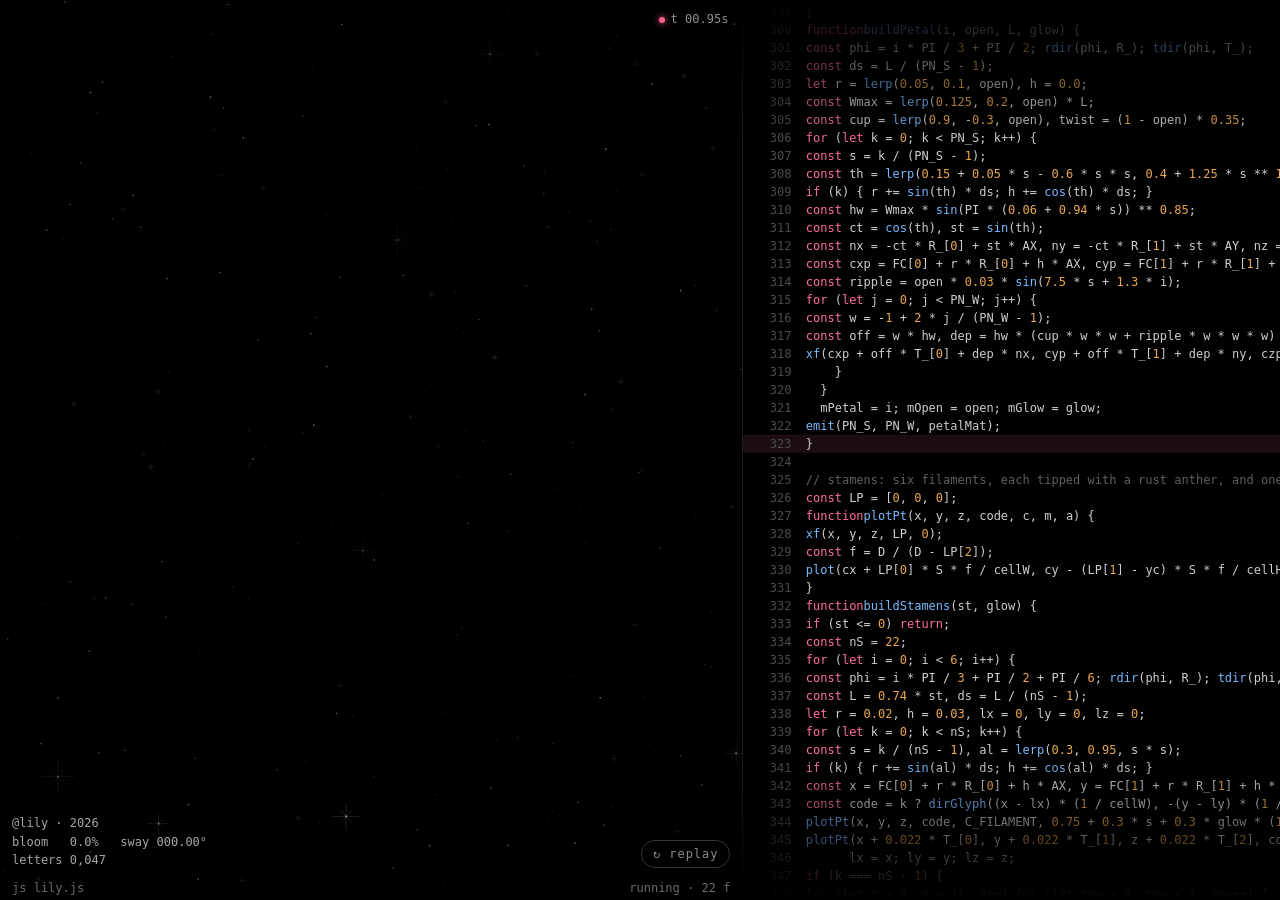
==== lily-bloom/index.html @ f08b5925 "Add Lily Bloom ASCII canvas animation A single-file HTML/CSS/JS page that grows and blooms an orange" ====
<!doctype html>
<html lang="en">
<head>
<meta charset="utf-8">
<meta name="viewport" content="width=device-width, initial-scale=1, viewport-fit=cover">
<meta name="description" content="A code-generated orange and pink lily that grows, blooms and sways, drawn in glowing ASCII pixel art.">
<title>Lily Bloom</title>
<style>
/* layout: the garden (canvas) on top, the living source code beneath; side by side on wide screens */
:root{
  --bg:#000;--fg:#a6a6a8;--dim:#4b4b4f;--line:#1c1c20;
  --kw:#ff6fa0;--fn:#79b9ff;--num:#e9a84f;--str:#9ad48f;--cm:#5f6064;--txt:#cfcfd2;--hl:rgba(255,120,160,.11);
  --rose:#ff83a9;--blush:#ffc0d5;
  --mono:ui-monospace,"SF Mono",Menlo,Consolas,"DejaVu Sans Mono","Liberation Mono",monospace;
  color-scheme:dark;
}
*{box-sizing:border-box}
html,body{margin:0;height:100%;background:var(--bg);color:var(--fg);font-family:var(--mono);overflow:hidden;-webkit-user-select:none;user-select:none}
#app{position:fixed;inset:0;display:flex;flex-direction:column;background:var(--bg)}
#stage{position:relative;flex:1 1 auto;min-height:0;overflow:hidden;background:var(--bg)}
#stage canvas{position:absolute;left:0;top:0;width:100%;height:100%}
#glow{filter:blur(7px) brightness(1.55) saturate(1.35);opacity:.92}
.hud{position:absolute;font-size:11px;line-height:1.55;color:var(--fg);pointer-events:none;white-space:pre;font-variant-numeric:tabular-nums}
#hudT{top:max(10px,env(safe-area-inset-top,0px));right:max(14px,env(safe-area-inset-right,0px));color:#8d8d90}
#hudT i{display:inline-block;width:6px;height:6px;border-radius:50%;background:#ff5f8a;margin-right:6px;vertical-align:middle;box-shadow:0 0 6px #ff5f8a}
#hudL{left:max(12px,env(safe-area-inset-left,0px));bottom:30px}
#bar{position:absolute;left:0;right:0;bottom:0;height:24px;padding:0 max(12px,env(safe-area-inset-right,0px)) 0 max(12px,env(safe-area-inset-left,0px));display:flex;justify-content:space-between;align-items:center;font-size:11px;color:#6b6b6f;background:linear-gradient(transparent,#000);white-space:pre}
#msg{position:absolute;left:max(14px,env(safe-area-inset-left,0px));top:max(10px,env(safe-area-inset-top,0px));text-align:left;font-size:12px;letter-spacing:.22em;color:var(--blush);opacity:0;transition:opacity 2.8s ease;pointer-events:none;text-shadow:0 0 12px rgba(255,131,169,.6)}
#replay{position:absolute;right:max(12px,env(safe-area-inset-right,0px));bottom:32px;border:1px solid #333338;background:rgba(0,0,0,.55);color:#8d8d90;font:11px var(--mono);padding:6px 11px;border-radius:14px;cursor:pointer;letter-spacing:.08em;transition:color .35s,border-color .35s,box-shadow .35s}
#replay:hover,#replay:focus-visible,#replay.ready{color:var(--blush);border-color:var(--rose);box-shadow:0 0 14px rgba(255,131,169,.35);outline:none}
#code{position:relative;flex:0 0 33%;min-height:0;min-width:0;overflow:hidden;background:#000;border-top:1px solid var(--line);font-size:10.5px;line-height:1.5;-webkit-mask-image:linear-gradient(transparent,#000 16%,#000 84%,transparent);mask-image:linear-gradient(transparent,#000 16%,#000 84%,transparent)}
#codeScroll{position:absolute;left:0;right:0;top:50%;will-change:transform}
#codeScroll .ln{display:flex;white-space:pre;padding:0 max(10px,env(safe-area-inset-right,0px)) 0 max(10px,env(safe-area-inset-left,0px));color:var(--txt)}
#codeScroll .ln.cur{background:var(--hl)}
.n{display:inline-block;width:3.2em;color:var(--dim);text-align:right;margin-right:1.2em;flex:none}
.k{color:var(--kw)}.f{color:var(--fn)}.d{color:var(--num)}.s{color:var(--str)}.c{color:var(--cm)}
@media (orientation:landscape) and (min-width:760px){
  #app{flex-direction:row}
  #code{flex:0 0 42%;max-width:640px;border-top:0;border-left:1px solid var(--line);font-size:12px}
  .hud,#bar,#replay{font-size:12px}
}
@media (prefers-reduced-motion:reduce){#glow{filter:blur(6px) brightness(1.3)}}
</style>
</head>
<body>
<div id="app">
  <div id="stage">
    <canvas id="glow"></canvas>
    <canvas id="main"></canvas>
    <div class="hud" id="hudT"><i></i>t 00.00s</div>
    <div class="hud" id="hudL">@lily · 2026
bloom   0.0%   sway 000.00°
letters 0,000</div>
    <div id="msg"></div>
    <button id="replay" type="button" aria-label="Replay the bloom">↻ replay</button>
    <div id="bar"><span>js lily.js</span><span id="fps">running · 60 f</span></div>
  </div>
  <div id="code" aria-hidden="true"><div id="codeScroll"></div></div>
</div>
<script id="art">
'use strict';
/* ------------------------------------------------------------------
   lily.js  ·  an orange and pink lily, grown out of letters and light
   ------------------------------------------------------------------ */
const MESSAGE = 'for someone special';

const PI = Math.PI, TAU = PI * 2;
const { sin, cos, sqrt, floor, abs, max, min, exp } = Math;
const clamp01 = x => x < 0 ? 0 : x > 1 ? 1 : x;
const lerp = (a, b, t) => a + (b - a) * t;
const smooth = x => (x = clamp01(x), x * x * (3 - 2 * x));
const smoother = x => (x = clamp01(x), x * x * x * (x * (x * 6 - 15) + 10));
const span = (t, a, b) => clamp01((t - a) / (b - a));
const rnd = Math.random;
function hash(a, b, c) {
  let h = (Math.imul(a, 374761393) + Math.imul(b, 668265263) + Math.imul(c, 2246822519)) | 0;
  h = Math.imul(h ^ (h >>> 13), 1274126177);
  return ((h ^ (h >>> 16)) >>> 0) / 4294967296;
}

// palette: gold at the heart, coral, pink, blush at the very tips
const hex = h => [parseInt(h.slice(1, 3), 16), parseInt(h.slice(3, 5), 16), parseInt(h.slice(5, 7), 16)];
const C_GOLD = hex('#FF9B38'), C_CORAL = hex('#FF704F'), C_PINK = hex('#FF83A9'), C_BLUSH = hex('#FFC0D5');
const C_VEIN = hex('#D6336C'), C_FRECKLE = hex('#A8255A'), C_THROAT = hex('#FFD27A'), C_HILITE = hex('#FFF3EA');
const C_STEM = hex('#36D97E'), C_STEM_DK = hex('#0F6B38'), C_LEAF = hex('#3BD981'), C_LEAF_TIP = hex('#B9EF74'), C_RIB = hex('#DDF9B0');
const C_FILAMENT = hex('#F8DDB0'), C_ANTHER = hex('#B5451B'), C_POLLEN = hex('#FFB347'), C_PISTIL = hex('#FBC9D4'), C_STIGMA = hex('#D9668A');
const SPARK = [C_PINK, C_CORAL, C_GOLD, C_BLUSH, C_THROAT];
const GRAD = (() => {
  const stops = [[0, C_GOLD], [0.4, C_CORAL], [0.75, C_PINK], [1, C_BLUSH]], out = [];
  for (let i = 0; i < 64; i++) {
    const s = i / 63; let a = stops[0], b = stops[1];
    for (let k = 0; k < 3; k++) if (s >= stops[k][0] && s <= stops[k + 1][0]) { a = stops[k]; b = stops[k + 1]; }
    const f = (s - a[0]) / (b[0] - a[0]);
    out.push([lerp(a[1][0], b[1][0], f), lerp(a[1][1], b[1][1], f), lerp(a[1][2], b[1][2], f)]);
  }
  return out;
})();
const VEINS = [[0, 1], [-0.42, 0.7], [0.42, 0.7], [-0.78, 0.45], [0.78, 0.45]];

// letters, from the faintest to the densest
const RAMP = " .'-:;,=+~<>!?*rtfjxzcvunoaeqkSBZ%&$8@0Q#";
const CH = []; for (let i = 0; i < 256; i++) CH[i] = String.fromCharCode(i);

// order of appearance: a light, the stem grows up, leaves unfold, a bud, then the bloom
const T = {
  light: 1.0,
  stem: [1.9, 6.4],
  leafA: [3.6, 6.6], leafB: [4.5, 7.4],
  bud: [5.6, 7.9],
  bloom: [7.9, 15.2],
  glow: [11.5, 15.8],
  heart: [15.7, 19.6],
  sway: 13.5,
};

/* ---------------- canvas, grid and the cell buffers ---------------- */
const stage = document.getElementById('stage');
const main = document.getElementById('main'), glowC = document.getElementById('glow');
const mctx = main.getContext('2d'), gctx = glowC.getContext('2d');
const layer = document.createElement('canvas'); const lctx = layer.getContext('2d');
let W = 0, H = 0, dpr = 1, cols = 0, rows = 0, cellW = 8, cellH = 12, fontPx = 10, S = 100, yc = -0.78, cx = 0, cy = 0;
const D = 7;                       // camera distance
const Y_BASE = -2.35, STEM_LEN = 2.35;   // where the stem meets the dark, and how far it climbs
let zb, cc, cr, cg, cb, ca, stars = [];

function resize() {
  const r = stage.getBoundingClientRect(); W = max(1, r.width | 0); H = max(1, r.height | 0);
  dpr = min(window.devicePixelRatio || 1, 2);
  main.width = layer.width = W * dpr; main.height = layer.height = H * dpr;
  glowC.width = max(1, (W * dpr / 2.5) | 0); glowC.height = max(1, (H * dpr / 2.5) | 0);
  cellH = max(7, min(13, H / 74)); fontPx = cellH * 0.96;
  lctx.setTransform(dpr, 0, 0, dpr, 0, 0);
  lctx.font = `${fontPx}px ui-monospace, "SF Mono", Menlo, Consolas, "DejaVu Sans Mono", "Liberation Mono", monospace`;
  lctx.textBaseline = 'middle'; lctx.textAlign = 'center';
  cellW = lctx.measureText('M').width || cellH * 0.6;
  cols = max(1, floor(W / cellW)); rows = max(1, floor(H / cellH)); cx = cols / 2; cy = rows / 2 + 0.5;
  const n = cols * rows;
  zb = new Float32Array(n); cc = new Uint8Array(n); cr = new Uint8ClampedArray(n); cg = new Uint8ClampedArray(n); cb = new Uint8ClampedArray(n); ca = new Float32Array(n);
  S = min(rows * cellH * 0.86 / 3.6, cols * cellW * 0.9 / 2.7);
  mctx.setTransform(dpr, 0, 0, dpr, 0, 0);
  gctx.setTransform(dpr / 2.5, 0, 0, dpr / 2.5, 0, 0);
  makeStars();
}

function makeStars() {
  stars = [];
  const n = floor(W * H / 3200);
  for (let i = 0; i < n; i++) stars.push({ x: rnd() * W, y: rnd() * H, a: 0.12 + rnd() * 0.5, ph: rnd() * TAU, sp: 0.4 + rnd() * 1.6, big: rnd() < 0.05, r: 5 + rnd() * 12, pink: rnd() < 0.15 });
}

function drawStars(t) {
  mctx.clearRect(0, 0, W, H);
  for (const s of stars) {
    const a = s.a * (0.55 + 0.45 * sin(t * s.sp + s.ph));
    if (!s.big) {
      mctx.fillStyle = s.pink ? `rgba(255,190,210,${a})` : `rgba(225,225,232,${a})`;
      mctx.fillRect(s.x, s.y, 1.3, 1.3);
    } else {
      mctx.strokeStyle = `rgba(205,205,215,${a * 0.5})`; mctx.lineWidth = 0.8;
      mctx.beginPath();
      mctx.moveTo(s.x - s.r, s.y); mctx.lineTo(s.x + s.r, s.y); mctx.moveTo(s.x, s.y - s.r); mctx.lineTo(s.x, s.y + s.r);
      const d = s.r * 0.45; mctx.moveTo(s.x - d, s.y - d); mctx.lineTo(s.x + d, s.y + d); mctx.moveTo(s.x - d, s.y + d); mctx.lineTo(s.x + d, s.y - d);
      mctx.stroke();
      mctx.fillStyle = `rgba(255,255,255,${a})`; mctx.fillRect(s.x - 1, s.y - 1, 2, 2);
    }
  }
}

function clearCells() { zb.fill(-1e9); }

function plot(sx, sy, z, code, r, g, b, a) {
  if (sx < 0 || sy < 0) return;
  const col = sx | 0, row = sy | 0; if (col >= cols || row >= rows) return;
  const i = row * cols + col; if (z <= zb[i]) return;
  zb[i] = z; cc[i] = code; cr[i] = r; cg[i] = g; cb[i] = b; ca[i] = a;
}

function dirGlyph(dx, dy) {
  const ax = abs(dx * cellW), ay = abs(dy * cellH);
  if (ay < ax * 0.42) return 45;           // -
  if (ax < ay * 0.42) return 124;          // |
  return dx * dy > 0 ? 92 : 47;            // \ or /
}

/* ---------------- the plant, point by point ---------------- */
const MAXN = 48 * 20;
const P = new Float32Array(MAXN * 3), SX = new Float32Array(MAXN), SY = new Float32Array(MAXN);
const out = { r: 0, g: 0, b: 0, v: 0, a: 1, edge: false };
let LX = 0, LY = 1, LZ = 0, HX = 0, HY = 1, HZ = 0, RX = 1, RY = 0, RZ = 0;

// light and motion
function lights(t) {
  let kx = -0.35, ky = 0.85, kz = 0.65, kl = sqrt(kx * kx + ky * ky + kz * kz); kx /= kl; ky /= kl; kz /= kl;
  LX = kx; LY = ky; LZ = kz;
  let hx = kx, hy = ky, hz = kz + 1, hl = sqrt(hx * hx + hy * hy + hz * hz); HX = hx / hl; HY = hy / hl; HZ = hz / hl;
  let rx = cos(t * 0.8), ry = 0.4, rz = sin(t * 0.8), rl = sqrt(rx * rx + ry * ry + rz * rz); RX = rx / rl; RY = ry / rl; RZ = rz / rl;
}

function sway(t) {
  const u = smooth((t - T.sway) / 5);
  return u ? 0.2 * sin((t - T.sway) * 0.5) * u : 0;
}
function bend(t) {
  const u = smooth((t - T.sway) / 5);
  return u ? 0.035 * sin((t - T.sway) * 0.33 + 1) * u : 0;
}

let swC = 1, swS = 0, bendK = 0;
function xf(x, y, z, o, i) {                 // sway the whole plant around its root
  x += (y - Y_BASE) * bendK;
  o[i] = swC * x + swS * z; o[i + 1] = y; o[i + 2] = -swS * x + swC * z;
}

function emit(nS, nW, mat) {
  const n = nS * nW;
  for (let i = 0; i < n; i++) {
    const x = P[i * 3], y = P[i * 3 + 1], z = P[i * 3 + 2], f = D / (D - z);
    SX[i] = cx + x * S * f / cellW; SY[i] = cy - (y - yc) * S * f / cellH;
  }
  for (let k = 0; k < nS; k++) {
    const k0 = k > 0 ? k - 1 : k, k1 = k < nS - 1 ? k + 1 : k;
    for (let j = 0; j < nW; j++) {
      const i = k * nW + j, j0 = j > 0 ? j - 1 : j, j1 = j < nW - 1 ? j + 1 : j;
      const a = (k1 * nW + j) * 3, b = (k0 * nW + j) * 3, c = (k * nW + j1) * 3, d = (k * nW + j0) * 3;
      const ux = P[a] - P[b], uy = P[a + 1] - P[b + 1], uz = P[a + 2] - P[b + 2];
      const vx = P[c] - P[d], vy = P[c + 1] - P[d + 1], vz = P[c + 2] - P[d + 2];
      let nx = uy * vz - uz * vy, ny = uz * vx - ux * vz, nz = ux * vy - uy * vx;
      const len = sqrt(nx * nx + ny * ny + nz * nz) + 1e-9; nx /= len; ny /= len; nz /= len;
      if (nz < 0) { nx = -nx; ny = -ny; nz = -nz; }
      const dl = max(0, nx * LX + ny * LY + nz * LZ);
      const rim = (1 - nz) * (1 - nz) * (1 - nz) + 0.6 * max(0, nx * RX + ny * RY + nz * RZ) ** 2;
      let sp = max(0, nx * HX + ny * HY + nz * HZ); sp *= sp; sp *= sp; sp *= sp; sp *= sp;
      mat(k, j, dl, rim, sp, out);
      let code;
      if (out.edge) { const e = k1 * nW + j, f0 = k0 * nW + j; code = dirGlyph(SX[e] - SX[f0], SY[e] - SY[f0]); }
      else code = RAMP.charCodeAt(floor(clamp01(out.v) * (RAMP.length - 1)));
      plot(SX[i], SY[i], P[i * 3 + 2], code, out.r, out.g, out.b, out.a);
    }
  }
}

// the stem: a gentle s-curve, lit from the front
function stemX(y) { return 0.04 * sin((y - Y_BASE) * 1.5); }
const ST_S = 150, ST_W = 7;
let mTop = 0;
function stemMat(k, j, dl, rim, sp, o) {
  const y = k / (ST_S - 1);
  const v = 0.18 + 0.6 * dl + 0.25 * rim + 0.5 * sp;
  const m = 0.5 + 0.7 * v;
  o.r = lerp(C_STEM_DK[0], C_STEM[0], v) * m; o.g = lerp(C_STEM_DK[1], C_STEM[1], v) * m; o.b = lerp(C_STEM_DK[2], C_STEM[2], v) * m;
  o.v = v + 0.15 * sin(y * 40 + k); o.a = 1; o.edge = j === 0 || j === ST_W - 1;
}
function stemRefl(k, j, dl, rim, sp, o) {
  const f = 1 - k / (ST_S - 1);
  o.r = 40; o.g = 120; o.b = 80; o.v = 0.3 * dl + 0.1; o.a = 0.14 * f * f; o.edge = false;
}
function buildStem(t) {
  const g = 1 - (1 - span(t, T.stem[0], T.stem[1])) ** 3;
  mTop = Y_BASE + STEM_LEN * g;
  if (g <= 0.002) return g;
  const rad = 0.045;
  for (let k = 0; k < ST_S; k++) {
    const y = Y_BASE + (mTop - Y_BASE) * k / (ST_S - 1), x0 = stemX(y);
    for (let j = 0; j < ST_W; j++) {
      const a = -PI / 2 + PI * j / (ST_W - 1);
      xf(x0 + rad * sin(a), y, rad * cos(a), P, (k * ST_W + j) * 3);
    }
  }
  emit(ST_S, ST_W, stemMat);
  // a faint reflection below the root
  const nR = 36;
  for (let k = 0; k < nR; k++) {
    const y = Y_BASE + (mTop - Y_BASE) * k / (ST_S - 1) * 1.0, x0 = stemX(y);
    for (let j = 0; j < ST_W; j++) { const a = -PI / 2 + PI * j / (ST_W - 1); xf(x0 + rad * sin(a), 2 * Y_BASE - y - 0.08, rad * cos(a) - 0.3, P, (k * ST_W + j) * 3); }
  }
  emit(nR, ST_W, stemRefl);
  return g;
}

// leaves: lanceolate, parallel veins, a pale midrib, a slow unfolding
const LF_S = 34, LF_W = 13;
let mSide = 1;
function leafMat(k, j, dl, rim, sp, o) {
  const s = k / (LF_S - 1), w = -1 + 2 * j / (LF_W - 1), aw = abs(w);
  const f = s ** 1.2;
  let r = lerp(C_LEAF[0], C_LEAF_TIP[0], f), g = lerp(C_LEAF[1], C_LEAF_TIP[1], f), b = lerp(C_LEAF[2], C_LEAF_TIP[2], f);
  const rib = exp(-((aw / 0.09) ** 2)) * 0.6;
  r = lerp(r, C_RIB[0], rib); g = lerp(g, C_RIB[1], rib); b = lerp(b, C_RIB[2], rib);
  const vein = (exp(-(((aw - 0.4) / 0.06) ** 2)) + exp(-(((aw - 0.74) / 0.06) ** 2))) * 0.22;
  const v = 0.25 + 0.5 * dl + 0.25 * rim + 0.25 * sp;
  const m = (0.5 + 0.7 * v) * (1 - vein);
  o.r = r * m; o.g = g * m; o.b = b * m; o.v = v - vein; o.a = 1; o.edge = j === 0 || j === LF_W - 1 || k === LF_S - 1;
}
function buildLeaf(t, side, yAt, win) {
  const u = smoother(span(t, win[0], win[1])); if (u <= 0) return;
  const L = 0.95 * (0.2 + 0.8 * u), ds = L / (LF_S - 1);
  const az = 0.38;
  const hx = side * cos(az), hz = sin(az);                 // out to the side, a little toward you
  const nfy = 0.33, nfz = 0.944;                           // the blade faces the viewer
  let px = stemX(yAt) + side * 0.03, py = yAt, pz = 0.03;
  mSide = side;
  for (let k = 0; k < LF_S; k++) {
    const s = k / (LF_S - 1);
    const e = lerp(1.3, 0.75 - 0.7 * s, u);                // hugs the stem, then rises and droops
    const tx = cos(e) * hx, ty = sin(e), tz = cos(e) * hz;
    if (k) { px += tx * ds; py += ty * ds; pz += tz * ds; }
    // width direction = tangent x face normal
    let wx = ty * nfz - tz * nfy, wy = tz * 0 - tx * nfz, wz = tx * nfy - ty * 0;
    const wl = sqrt(wx * wx + wy * wy + wz * wz) + 1e-9; wx /= wl; wy /= wl; wz /= wl;
    const hw = 0.16 * (L / 0.95) * (0.35 + 0.65 * u) * sin(PI * (0.03 + 0.97 * s)) ** 0.8;
    for (let j = 0; j < LF_W; j++) {
      const w = -1 + 2 * j / (LF_W - 1);
      const off = w * hw, dep = -0.35 * hw * (1 - w * w) + w * hw * 0.3 * s * side;
      xf(px + off * wx, py + off * wy + dep * nfy, pz + off * wz + dep * nfz, P, (k * LF_W + j) * 3);
    }
  }
  emit(LF_S, LF_W, leafMat);
}

// the flower sits on the tip of the stem and looks up toward you
const TILT = 0.8, CT = cos(TILT), STt = sin(TILT);
const AX = 0, AY = CT, AZ = STt;                            // flower axis
const UX = 0, UY = -STt, UZ = CT;                           // "down and toward you" in the flower frame
const FC = [0, 0, 0];
const R_ = [0, 0, 0], T_ = [0, 0, 0];
function rdir(phi, o) { const c = cos(phi), s = sin(phi); o[0] = c; o[1] = -s * STt; o[2] = s * CT; }
function tdir(phi, o) { const c = cos(phi), s = sin(phi); o[0] = -s; o[1] = -c * STt; o[2] = c * CT; }

function budScale(t) { const u = smoother(span(t, T.bud[0], T.bud[1])); return u * (0.3 + 0.7 * u); }
function bloom(t) {
  // 0 = tight bud, 1 = full lily; the petals unfold slowly, then breathe
  const u = smoother(span(t, T.bloom[0], T.bloom[1]));
  return u + 0.015 * sin(t * 1.2) * smooth((t - T.bloom[1]) / 2);
}
function petalOpen(i, u) {
  const d = (i % 2 ? 0.2 : 0) + 0.03 * (i % 3);          // the outer three lead the inner three
  return smoother((u - d) / (1 - d)) + max(0, u - 1);
}

// six tepals: narrow at the base, widest near the middle, pointed and curled back at the tip
const PN_S = 42, PN_W = 15;
let mPetal = 0, mOpen = 0, mGlow = 0;
function petalMat(k, j, dl, rim, sp, o) {
  const s = k / (PN_S - 1), w = -1 + 2 * j / (PN_W - 1);
  const g = GRAD[floor(s * 63)]; let r = g[0], gg = g[1], b = g[2];
  let v = 0;
  for (let q = 0; q < 5; q++) { const d = (w - VEINS[q][0]) / 0.07; v += VEINS[q][1] * exp(-d * d); }
  v *= 0.42 * smooth((s - 0.05) / 0.15) * (1 - 0.5 * s);
  r = lerp(r, C_VEIN[0], v); gg = lerp(gg, C_VEIN[1], v); b = lerp(b, C_VEIN[2], v);
  if (s > 0.1 && s < 0.5 && hash(mPetal, k, j) < 0.11) { r = lerp(r, C_FRECKLE[0], 0.4); gg = lerp(gg, C_FRECKLE[1], 0.4); b = lerp(b, C_FRECKLE[2], 0.4); }
  const th = mGlow * exp(-s * 4.5);
  r = lerp(r, C_THROAT[0], th * 0.7); gg = lerp(gg, C_THROAT[1], th * 0.7); b = lerp(b, C_THROAT[2], th * 0.7);
  const hl = sp * 0.55;
  r = lerp(r, C_HILITE[0], hl); gg = lerp(gg, C_HILITE[1], hl); b = lerp(b, C_HILITE[2], hl);
  const lv = 0.28 + 0.5 * dl + 0.3 * rim + 0.4 * sp + th * 0.6;
  const m = 0.55 + 0.65 * clamp01(lv);
  o.r = r * m; o.g = gg * m; o.b = b * m; o.v = lv - v * 0.6; o.a = 1;
  o.edge = j === 0 || j === PN_W - 1 || k === PN_S - 1;
}
function buildPetal(i, open, L, glow) {
  const phi = i * PI / 3 + PI / 2; rdir(phi, R_); tdir(phi, T_);
  const ds = L / (PN_S - 1);
  let r = lerp(0.05, 0.1, open), h = 0.0;
  const Wmax = lerp(0.125, 0.2, open) * L;
  const cup = lerp(0.9, -0.3, open), twist = (1 - open) * 0.35;
  for (let k = 0; k < PN_S; k++) {
    const s = k / (PN_S - 1);
    const th = lerp(0.15 + 0.05 * s - 0.6 * s * s, 0.4 + 1.25 * s ** 1.6, open);
    if (k) { r += sin(th) * ds; h += cos(th) * ds; }
    const hw = Wmax * sin(PI * (0.06 + 0.94 * s)) ** 0.85;
    const ct = cos(th), st = sin(th);
    const nx = -ct * R_[0] + st * AX, ny = -ct * R_[1] + st * AY, nz = -ct * R_[2] + st * AZ;
    const cxp = FC[0] + r * R_[0] + h * AX, cyp = FC[1] + r * R_[1] + h * AY, czp = FC[2] + r * R_[2] + h * AZ;
    const ripple = open * 0.03 * sin(7.5 * s + 1.3 * i);
    for (let j = 0; j < PN_W; j++) {
      const w = -1 + 2 * j / (PN_W - 1);
      const off = w * hw, dep = hw * (cup * w * w + ripple * w * w * w) + off * twist * s;
      xf(cxp + off * T_[0] + dep * nx, cyp + off * T_[1] + dep * ny, czp + off * T_[2] + dep * nz, P, (k * PN_W + j) * 3);
    }
  }
  mPetal = i; mOpen = open; mGlow = glow;
  emit(PN_S, PN_W, petalMat);
}

// stamens: six filaments, each tipped with a rust anther, and one pale pistil
const LP = [0, 0, 0];
function plotPt(x, y, z, code, c, m, a) {
  xf(x, y, z, LP, 0);
  const f = D / (D - LP[2]);
  plot(cx + LP[0] * S * f / cellW, cy - (LP[1] - yc) * S * f / cellH, LP[2] + 0.06, code, c[0] * m, c[1] * m, c[2] * m, a);
}
function buildStamens(st, glow) {
  if (st <= 0) return;
  const nS = 22;
  for (let i = 0; i < 6; i++) {
    const phi = i * PI / 3 + PI / 2 + PI / 6; rdir(phi, R_); tdir(phi, T_);
    const L = 0.74 * st, ds = L / (nS - 1);
    let r = 0.02, h = 0.03, lx = 0, ly = 0, lz = 0;
    for (let k = 0; k < nS; k++) {
      const s = k / (nS - 1), al = lerp(0.3, 0.95, s * s);
      if (k) { r += sin(al) * ds; h += cos(al) * ds; }
      const x = FC[0] + r * R_[0] + h * AX, y = FC[1] + r * R_[1] + h * AY, z = FC[2] + r * R_[2] + h * AZ;
      const code = k ? dirGlyph((x - lx) * (1 / cellW), -(y - ly) * (1 / cellH)) : 124;
      plotPt(x, y, z, code, C_FILAMENT, 0.75 + 0.3 * s + 0.3 * glow * (1 - s), 1);
      plotPt(x + 0.022 * T_[0], y + 0.022 * T_[1], z + 0.022 * T_[2], code, C_FILAMENT, 0.65 + 0.3 * s, 1);
      lx = x; ly = y; lz = z;
      if (k === nS - 1) {
        for (let q = 0; q < 11; q++) for (let row = 0; row < 2; row++) {
          const e = -0.5 + q / 10, rw = row * 0.03;
          const ax = x + e * 0.16 * T_[0] + (rw - e * e * 0.02) * AX, ay = y + e * 0.16 * T_[1] + (rw - e * e * 0.02) * AY, az = z + e * 0.16 * T_[2] + (rw - e * e * 0.02) * AZ;
          const pollen = hash(i, q, row) < 0.35;
          plotPt(ax, ay, az, pollen ? 56 : (q % 2 ? 66 : 48), pollen ? C_POLLEN : C_ANTHER, 0.9 + 0.3 * abs(e), 1);
        }
      }
    }
  }
  // pistil
  const nP = 26, Lp = 0.82 * st;
  let lx = 0, ly = 0;
  for (let k = 0; k < nP; k++) {
    const s = k / (nP - 1), hh = Lp * s, dd = 0.12 * s * s;
    const x = FC[0] + hh * AX + dd * UX, y = FC[1] + hh * AY + dd * UY, z = FC[2] + hh * AZ + dd * UZ;
    const code = k ? dirGlyph((x - lx) / cellW, -(y - ly) / cellH) : 124;
    plotPt(x, y, z, code, C_PISTIL, 0.6 + 0.4 * s, 1); lx = x; ly = y;
    if (k === nP - 1) {
      for (let q = 0; q < 3; q++) {
        const ph = q * TAU / 3 + 0.4; tdir(ph, T_);
        plotPt(x + 0.035 * T_[0], y + 0.035 * T_[1], z + 0.035 * T_[2] + 0.01, q ? 111 : 64, C_STIGMA, 1, 1);
      }
      plotPt(x, y, z + 0.02, 64, C_STIGMA, 1.1, 1);
    }
  }
}

/* ---------------- diamond dust: sparks, sparkles, the heart ---------------- */
const parts = [];
const HEART = [];
function heartPoints() {
  const N = 230;
  for (let i = 0; i < N; i++) {
    const a = i / N * TAU, s3 = sin(a) ** 3;
    HEART.push([16 * s3 / 17 * 1.3, (13 * cos(a) - 5 * cos(2 * a) - 2 * cos(3 * a) - cos(4 * a)) / 17 * 1.3 + 0.12]);
  }
}
heartPoints();
const DUST = ['.', '+', '*', '·', '°', 'x'];
function spawn(kind, x, y, z, vx, vy, vz, life, c, ch) {
  if (parts.length > 700) return;
  parts.push({ kind, x, y, z, vx, vy, vz, life, age: 0, c, ch, ph: rnd() * TAU, hx: 0, hy: 0 });
}
let heartSpawned = false;
function step(t, dt) {
  // ambient drifters, always
  let amb = 0; for (const p of parts) if (p.kind === 0) amb++;
  while (amb < 70) { spawn(0, -2.4 + rnd() * 4.8, -3.3 + rnd() * 5, -1 + rnd() * 2, (rnd() - 0.5) * 0.03, 0.015 + rnd() * 0.04, 0, 8 + rnd() * 8, rnd() < 0.3 ? C_BLUSH : [215, 215, 222], DUST[floor(rnd() * 3)]); amb++; }
  // sparks off the growing stem
  const g = span(t, T.stem[0], T.stem[1]);
  if (g > 0 && g < 1) for (let n = 0; n < 2; n++) {
    const a = rnd() * TAU, sp = 0.2 + rnd() * 0.7;
    spawn(1, FC[0], FC[1], 0.05, cos(a) * sp, 0.1 + rnd() * 0.5, sin(a) * sp * 0.4, 0.5 + rnd() * 0.7, rnd() < 0.5 ? C_GOLD : C_THROAT, DUST[floor(rnd() * 3)]);
  }
  // sparkles around the opening flower
  if (t > T.bloom[0]) {
    const rate = (6 + 22 * bloom(t)) * dt; let n = rate | 0; if (rnd() < rate - n) n++;
    for (let q = 0; q < n; q++) {
      const a = rnd() * TAU, rr = 0.45 + rnd() * 1.0, el = (rnd() - 0.5) * PI;
      spawn(2, FC[0] + cos(a) * cos(el) * rr, FC[1] + sin(el) * rr * 0.9 + 0.1, FC[2] + sin(a) * cos(el) * rr, (rnd() - 0.5) * 0.12, 0.06 + rnd() * 0.18, 0, 1.6 + rnd() * 2.2, SPARK[floor(rnd() * SPARK.length)], DUST[1 + floor(rnd() * 2)]);
    }
  }
  // a heart of light around the finished lily
  if (t >= T.heart[0] && !heartSpawned) {
    heartSpawned = true;
    for (const [hx, hy] of HEART) {
      const p = { kind: 3, x: 0, y: 0, z: 0.7, vx: 0, vy: 0, vz: 0, life: T.heart[1] - T.heart[0], age: 0, c: rnd() < 0.25 ? C_THROAT : (rnd() < 0.5 ? C_PINK : C_BLUSH), ch: DUST[1 + floor(rnd() * 2)], ph: rnd() * TAU, hx: FC[0] + hx, hy: FC[1] + hy };
      p.jx = (rnd() - 0.5) * 0.5; p.jy = (rnd() - 0.5) * 0.5;
      const L = sqrt(hx * hx + hy * hy) + 1e-6; p.vx = hx / L * (0.25 + rnd() * 0.35); p.vy = hy / L * (0.25 + rnd() * 0.35) + 0.12;
      parts.push(p);
    }
  }
  for (let i = parts.length - 1; i >= 0; i--) {
    const p = parts[i]; p.age += dt;
    if (p.age >= p.life) { parts[i] = parts[parts.length - 1]; parts.pop(); continue; }
    if (p.kind === 3) {
      const inn = smoother(p.age / 0.8), outT = p.age - 2.0;
      if (outT <= 0) { p.x = p.hx + p.jx * (1 - inn); p.y = p.hy + p.jy * (1 - inn); }
      else { p.x += p.vx * dt; p.y += p.vy * dt; p.vx *= 0.995; p.vy *= 0.995; }
    } else {
      if (p.kind === 1) p.vy -= 1.5 * dt;
      if (p.kind === 2) { p.vx += 0.08 * sin(p.age * 2 + p.ph) * dt; }
      p.x += p.vx * dt; p.y += p.vy * dt; p.z += p.vz * dt;
    }
  }
}
function drawParts(t) {
  let n = 0;
  for (const p of parts) {
    let a;
    const f = p.age / p.life;
    if (p.kind === 0) a = 0.38 * sin(PI * f);
    else if (p.kind === 1) a = (1 - f);
    else if (p.kind === 2) a = sin(PI * f) * (0.7 + 0.3 * sin(p.age * 9 + p.ph));
    else a = smoother(p.age / 0.8) * (1 - smoother((p.age - 2.0) / 1.7)) * (0.75 + 0.25 * sin(p.age * 7 + p.ph));
    if (a <= 0.01) continue;
    const pf = D / (D - p.z);
    const col = floor(cx + p.x * S * pf / cellW), row = floor(cy - (p.y - yc) * S * pf / cellH);
    if (col < 0 || row < 0 || col >= cols || row >= rows) continue;
    const ch = (p.kind === 2 || p.kind === 3) && sin(p.age * 6 + p.ph) > 0.3 ? '*' : p.ch;
    lctx.fillStyle = `rgba(${p.c[0]},${p.c[1]},${p.c[2]},${a.toFixed(3)})`;
    lctx.fillText(ch, (col + 0.5) * cellW, (row + 0.5) * cellH); n++;
  }
  return n;
}

// a tiny golden light wakes up at the root and rides the growing tip
function lightOrb(t) {
  if (t < T.light) return;
  const amt = smoother(span(t, T.light, T.light + 0.9)) * (1 - smoother(span(t, T.bud[0] + 0.7, T.bud[1] + 0.6)));
  if (amt <= 0) return;
  const fl = 0.85 + 0.15 * sin(t * 13) + 0.1 * sin(t * 29);
  xf(FC[0], FC[1], 0.06, LP, 0);
  const f = D / (D - LP[2]);
  const px = (cx + LP[0] * S * f / cellW) * cellW, py = (cy - (LP[1] - yc) * S * f / cellH) * cellH;
  const rad = (0.1 + 0.08 * fl) * S * amt;
  const grd = lctx.createRadialGradient(px, py, 0, px, py, rad);
  grd.addColorStop(0, `rgba(255,236,190,${0.95 * amt})`); grd.addColorStop(0.35, `rgba(255,155,56,${0.6 * amt})`); grd.addColorStop(1, 'rgba(255,112,79,0)');
  lctx.fillStyle = grd; lctx.fillRect(px - rad, py - rad, rad * 2, rad * 2);
  lctx.fillStyle = `rgba(255,245,215,${amt})`; lctx.fillText('*', px, py);
}
function centerGlow(gl) {
  if (gl <= 0) return;
  xf(FC[0], FC[1], 0.3, LP, 0);
  const f = D / (D - LP[2]);
  const px = (cx + LP[0] * S * f / cellW) * cellW, py = (cy - (LP[1] - yc) * S * f / cellH) * cellH;
  const rad = 0.42 * S;
  const grd = lctx.createRadialGradient(px, py, 0, px, py, rad);
  grd.addColorStop(0, `rgba(255,210,122,${0.42 * gl})`); grd.addColorStop(0.4, `rgba(255,155,56,${0.2 * gl})`); grd.addColorStop(1, 'rgba(255,112,79,0)');
  lctx.globalCompositeOperation = 'lighter'; lctx.fillStyle = grd; lctx.fillRect(px - rad, py - rad, rad * 2, rad * 2);
  lctx.globalCompositeOperation = 'source-over';
}

/* ---------------- a frame ---------------- */
let letters = 0, swDeg = 0, bloomPct = 0;
function flushCells() {
  let n = 0;
  for (let row = 0; row < rows; row++) {
    const y = (row + 0.5) * cellH;
    for (let col = 0; col < cols; col++) {
      const i = row * cols + col; if (zb[i] < -1e8) continue;
      lctx.fillStyle = ca[i] >= 1 ? `rgb(${cr[i]},${cg[i]},${cb[i]})` : `rgba(${cr[i]},${cg[i]},${cb[i]},${ca[i].toFixed(3)})`;
      lctx.fillText(CH[cc[i]], (col + 0.5) * cellW, y); n++;
    }
  }
  return n;
}
function draw(t) {
  lights(t);
  const sa = sway(t); swC = cos(sa); swS = sin(sa); bendK = bend(t); swDeg = sa * 180 / PI;
  clearCells();
  buildStem(t);
  FC[0] = stemX(mTop); FC[1] = mTop; FC[2] = 0;
  buildLeaf(t, -1, -1.35, T.leafA);
  buildLeaf(t, 1, -0.8, T.leafB);
  const bs = budScale(t), u = bloom(t);
  const gl = smoother(span(t, T.glow[0], T.glow[1])) * (0.78 + 0.22 * sin(t * 1.7));
  bloomPct = clamp01(u) * 100;
  if (bs > 0) {
    let avg = 0;
    for (let i = 0; i < 6; i++) { const o = petalOpen(i, u); avg += o; buildPetal(i, min(o, 1.05), bs * 1.15 * (i % 2 ? 0.93 : 1), gl); }
    buildStamens(smoother((avg / 6 - 0.3) / 0.5), gl);
  }
  lctx.clearRect(0, 0, W, H);
  letters = flushCells();
  letters += drawParts(t);
  lightOrb(t);
  centerGlow(gl);
  // glow pass (blurred by css) under the sharp pass
  gctx.clearRect(0, 0, W, H); gctx.drawImage(layer, 0, 0, W, H);
  drawStars(t);
  mctx.drawImage(layer, 0, 0, W, H);
}

/* ---------------- the code that is writing itself ---------------- */
const hudT = document.getElementById('hudT'), hudL = document.getElementById('hudL'), fpsEl = document.getElementById('fps'), msgEl = document.getElementById('msg'), replayBtn = document.getElementById('replay');
const codeBox = document.getElementById('code'), codeScroll = document.getElementById('codeScroll');
let codeLines = [], lineH = 16, curLine = -1, scrollPos = 0, markers = [];
function buildCode() {
  const src = document.getElementById('art').textContent.replace(/^\n/, '').split('\n');
  const esc = s => s.replace(/&/g, '&amp;').replace(/</g, '&lt;').replace(/>/g, '&gt;');
  const re = /(\/\/.*$|\/\*[\s\S]*?\*\/)|('(?:[^'\\]|\\.)*'|`(?:[^`\\]|\\.)*`)|\b(const|let|var|function|return|if|else|for|of|in|new|while|break|continue|true|false)\b|\b([A-Za-z_$][\w$]*)(?=\s*\()|\b(\d+(?:\.\d+)?(?:e[-+]?\d+)?)\b/g;
  const frag = document.createDocumentFragment();
  src.forEach((line, i) => {
    const el = document.createElement('div'); el.className = 'ln';
    const html = esc(line).replace(re, (m, c, s, k, f, d) => c ? `<span class="c">${m}</span>` : s ? `<span class="s">${m}</span>` : k ? `<span class="k">${m}</span>` : f ? `<span class="f">${m}</span>` : `<span class="d">${m}</span>`);
    el.innerHTML = `<span class="n">${i + 1}</span>${html}`;
    frag.appendChild(el); codeLines.push(el);
  });
  codeScroll.appendChild(frag);
  lineH = codeLines[0] ? codeLines[0].getBoundingClientRect().height || 16 : 16;
  const find = s => max(0, src.findIndex(l => l.includes(s)));
  markers = [
    [0, find('function lightOrb')], [T.stem[0], find('function buildStem')], [T.leafA[0], find('function buildLeaf')],
    [T.bud[0], find('function budScale')], [T.bloom[0], find('function buildPetal')], [T.bloom[0] + 3.5, find('function petalMat')],
    [T.glow[0] + 0.8, find('function lights')], [T.heart[0], find('function heartPoints')], [T.heart[1], find('function sway')], [T.heart[1] + 6, find('function step')],
  ];
}
function updateCode(t) {
  let m = markers[0], start = 0;
  for (const mk of markers) if (t >= mk[0]) { m = mk; start = mk[0]; }
  const target = min(m[1] + floor((t - start) * 1.1), m[1] + 40, codeLines.length - 1);
  scrollPos += (target - scrollPos) * 0.06;
  codeScroll.style.transform = `translateY(${(-(scrollPos + 0.5) * lineH).toFixed(1)}px)`;
  const ln = Math.round(scrollPos);
  if (ln !== curLine) { if (codeLines[curLine]) codeLines[curLine].classList.remove('cur'); if (codeLines[ln]) codeLines[ln].classList.add('cur'); curLine = ln; }
}

/* ---------------- time ---------------- */
let t = 0, last = 0, frames = 0, fpsClock = 0, fps = 60, hudTick = 0, done = false;
function fmt(n) { n = floor(n); return `${floor(n / 1000)},${String(n % 1000).padStart(3, '0')}`; }
function updateHud() {
  hudT.innerHTML = `<i></i>t ${t.toFixed(2).padStart(5, '0')}s`;
  hudL.textContent = `@lily · 2026\nbloom ${bloomPct.toFixed(1).padStart(5, ' ')}%   sway ${abs(swDeg).toFixed(2).padStart(6, '0')}°\nletters ${fmt(letters)}`;
  fpsEl.textContent = `running · ${fps} f`;
}
function replay() {
  t = 0; parts.length = 0; heartSpawned = false; done = false; scrollPos = 0;
  msgEl.style.opacity = 0; replayBtn.classList.remove('ready'); replayBtn.blur();
}
function frame(now) {
  if (!last) last = now;
  let dt = (now - last) / 1000; last = now; if (dt > 0.05) dt = 0.05;
  t += dt;
  step(t, dt);
  draw(t);
  updateCode(t);
  frames++; fpsClock += dt; if (fpsClock >= 0.5) { fps = Math.round(frames / fpsClock); frames = 0; fpsClock = 0; }
  if (++hudTick % 4 === 0) updateHud();
  if (!done && t > T.heart[0] + 2.5) { done = true; msgEl.textContent = MESSAGE; msgEl.style.opacity = 1; replayBtn.classList.add('ready'); }
  requestAnimationFrame(frame);
}
function seek(to) {                                          // jump the clock (used for previews)
  replay(); last = 0;
  while (t < to) { t += 1 / 30; step(t, 1 / 30); }
}

replayBtn.addEventListener('click', replay);
window.addEventListener('keydown', e => { if (e.key === 'r' || e.key === 'R') replay(); });
window.addEventListener('resize', resize);
window.__seek = seek;
resize(); buildCode(); updateHud();
requestAnimationFrame(frame);
</script>
</body>
</html>
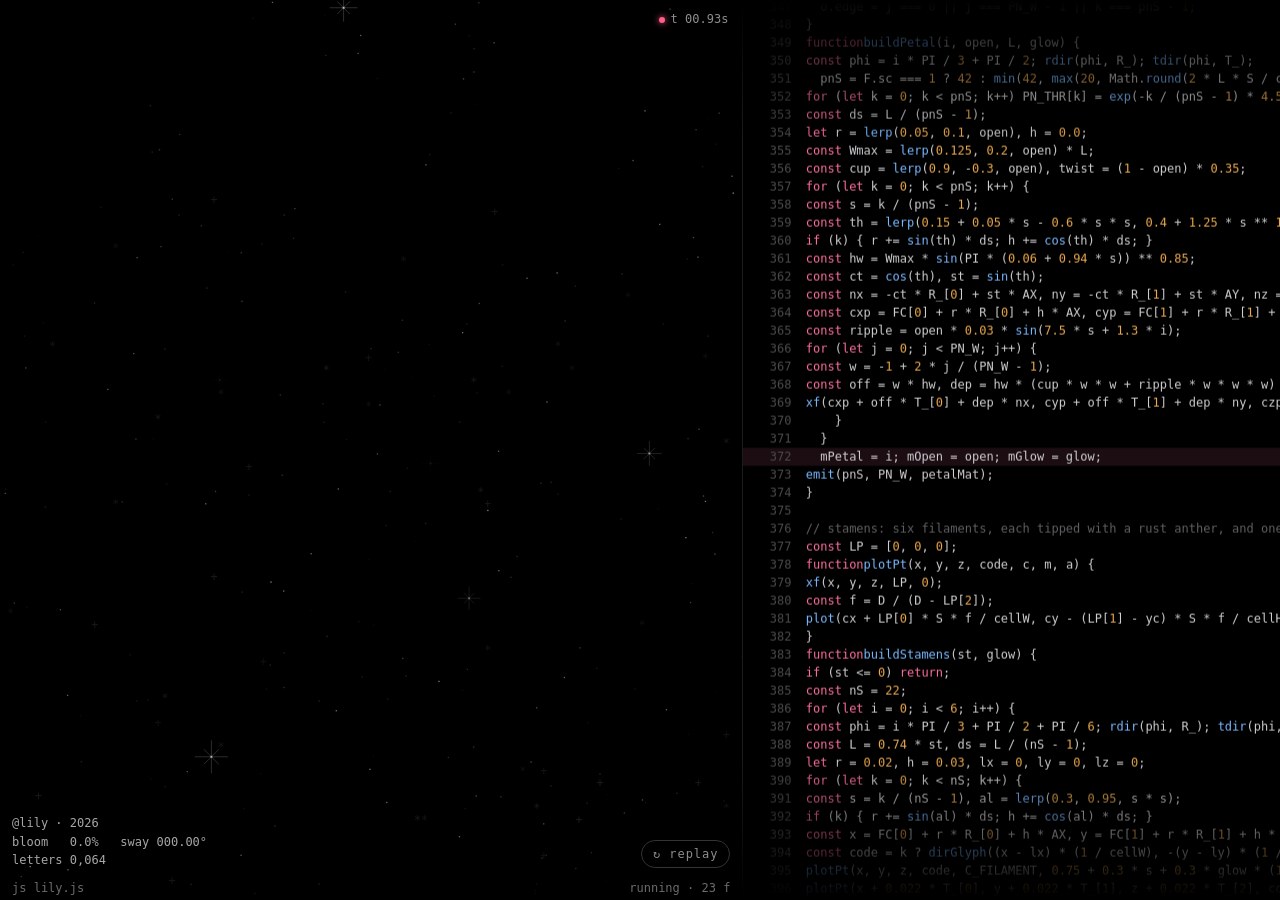
==== commit 985cbed5: "Grow the lily into a bouquet of eight Reuse the single-lily pipeline for a configurable bouquet: eac" ====
--- a/lily-bloom/index.html
+++ b/lily-bloom/index.html
@@ -113,19 +113,42 @@
   sway: 13.5,
 };
 
+// the bouquet: every entry is the same lily, grown with its own lean, stem length, scale,
+// depth, delay and leaves. The original single lily is kept as-is and opens with #single.
+const SINGLE = [
+  { a: 0, len: 2.35, sc: 1, ox: 0, oz: 0, t0: 0, ph: 0, leaves: [[-1, 1.0 / 2.35, T.leafA], [1, 1.55 / 2.35, T.leafB]] },
+];
+// tx, ty: where each head ends up (three tiers, root at 0,-2.35); sc: size; oz: depth, + is toward you; t0: when it starts
+const BOUQUET = [
+  { tx:  0.00, ty:  0.95, sc: 0.78, ox:  0.00, oz: -0.45, t0: 0.0, ph: 0.0, leaves: [[-1, 0.42, T.leafA], [1, 0.62, T.leafB]] },
+  { tx: -1.05, ty:  0.35, sc: 0.72, ox: -0.06, oz: -0.25, t0: 0.9, ph: 1.1, leaves: [[1, 0.50, T.leafB]] },
+  { tx:  1.05, ty:  0.40, sc: 0.72, ox:  0.06, oz: -0.25, t0: 1.7, ph: 2.3, leaves: [[-1, 0.46, T.leafA]] },
+  { tx: -1.75, ty: -0.75, sc: 0.68, ox: -0.12, oz:  0.05, t0: 2.6, ph: 3.6, leaves: [[-1, 0.55, T.leafA], [1, 0.35, T.leafB]] },
+  { tx:  1.75, ty: -0.70, sc: 0.68, ox:  0.12, oz:  0.05, t0: 3.4, ph: 4.4, leaves: [[1, 0.52, T.leafB]] },
+  { tx:  0.00, ty: -0.55, sc: 0.80, ox:  0.02, oz:  0.45, t0: 4.3, ph: 5.2, leaves: [[-1, 0.50, T.leafA], [1, 0.70, T.leafB]] },
+  { tx: -0.95, ty: -1.50, sc: 0.62, ox: -0.18, oz:  0.30, t0: 5.1, ph: 0.6, leaves: [[1, 0.60, T.leafB]] },
+  { tx:  0.95, ty: -1.45, sc: 0.62, ox:  0.18, oz:  0.30, t0: 5.9, ph: 1.9, leaves: [[-1, 0.58, T.leafA]] },
+];
+const FLOWERS = location.hash === '#single' ? SINGLE : BOUQUET;
+const LAST_T0 = Math.max(...FLOWERS.map(f => f.t0));
+const REDUCED = !!(window.matchMedia && window.matchMedia('(prefers-reduced-motion: reduce)').matches);
+let F = FLOWERS[0];                                    // the flower being built right now
+for (const f of FLOWERS) { f.a = f.a || 0; f.lc = cos(f.a); f.ls = sin(f.a); f.ft = -1; f.gl = 0; f.ow = [0, 0, 0]; f.gw = [0, 0, 0]; }
+const HC = [0, 0, 0.7]; let HEART_SC = 1.3;            // where the heart of light forms, and how big
+
 /* ---------------- canvas, grid and the cell buffers ---------------- */
 const stage = document.getElementById('stage');
 const main = document.getElementById('main'), glowC = document.getElementById('glow');
 const mctx = main.getContext('2d'), gctx = glowC.getContext('2d');
 const layer = document.createElement('canvas'); const lctx = layer.getContext('2d');
-let W = 0, H = 0, dpr = 1, cols = 0, rows = 0, cellW = 8, cellH = 12, fontPx = 10, S = 100, yc = -0.78, cx = 0, cy = 0;
+let W = 0, H = 0, dpr = 1, dprCap = 2, cols = 0, rows = 0, cellW = 8, cellH = 12, fontPx = 10, S = 100, yc = -0.78, cx = 0, cy = 0;
 const D = 7;                       // camera distance
 const Y_BASE = -2.35, STEM_LEN = 2.35;   // where the stem meets the dark, and how far it climbs
 let zb, cc, cr, cg, cb, ca, stars = [];
 
 function resize() {
   const r = stage.getBoundingClientRect(); W = max(1, r.width | 0); H = max(1, r.height | 0);
-  dpr = min(window.devicePixelRatio || 1, 2);
+  dpr = min(window.devicePixelRatio || 1, dprCap);
   main.width = layer.width = W * dpr; main.height = layer.height = H * dpr;
   glowC.width = max(1, (W * dpr / 2.5) | 0); glowC.height = max(1, (H * dpr / 2.5) | 0);
   cellH = max(7, min(13, H / 74)); fontPx = cellH * 0.96;
@@ -136,14 +159,31 @@
   cols = max(1, floor(W / cellW)); rows = max(1, floor(H / cellH)); cx = cols / 2; cy = rows / 2 + 0.5;
   const n = cols * rows;
   zb = new Float32Array(n); cc = new Uint8Array(n); cr = new Uint8ClampedArray(n); cg = new Uint8ClampedArray(n); cb = new Uint8ClampedArray(n); ca = new Float32Array(n);
-  S = min(rows * cellH * 0.86 / 3.6, cols * cellW * 0.9 / 2.7);
+  if (FLOWERS === SINGLE) {
+    S = min(rows * cellH * 0.86 / 3.6, cols * cellW * 0.9 / 2.7); yc = -0.78;
+    HC[0] = stemX(0); HC[1] = 0; HEART_SC = 1.3;
+  } else {
+    // fit the whole bouquet: the fan narrows and stretches taller on phone screens
+    const aspect = W / H, spreadK = max(0.72, min(1, aspect * 1.1)), tallK = aspect < 0.85 ? 1.2 : 1;
+    let xExt = 0, yTop = -9;
+    for (const f of FLOWERS) {
+      const tx = f.tx * spreadK, ty = Y_BASE + (f.ty - Y_BASE) * tallK;
+      f.a = Math.atan2(tx - f.ox, ty - Y_BASE); f.lc = cos(f.a); f.ls = sin(f.a);
+      f.len = Math.hypot(tx - f.ox, ty - Y_BASE) / f.sc;        // each stem reaches its own head
+      xExt = max(xExt, abs(tx) + 1.05 * f.sc); yTop = max(yTop, ty + 0.95 * f.sc);
+    }
+    const yBot = Y_BASE - 0.3;
+    S = min(rows * cellH * 0.92 / (yTop - yBot), cols * cellW * 0.94 / (2 * xExt));
+    yc = (yTop + yBot) / 2;
+    HC[0] = 0; HC[1] = yc + 0.05; HEART_SC = min(xExt * 0.95, (yTop - yBot) * 0.45);
+  }
   mctx.setTransform(dpr, 0, 0, dpr, 0, 0);
   gctx.setTransform(dpr / 2.5, 0, 0, dpr / 2.5, 0, 0);
-  makeStars();
+  if (stars.length === 0 || stars.W !== W || stars.H !== H) makeStars();
 }
 
 function makeStars() {
-  stars = [];
+  stars = []; stars.W = W; stars.H = H;
   const n = floor(W * H / 3200);
   for (let i = 0; i < n; i++) stars.push({ x: rnd() * W, y: rnd() * H, a: 0.12 + rnd() * 0.5, ph: rnd() * TAU, sp: 0.4 + rnd() * 1.6, big: rnd() < 0.05, r: 5 + rnd() * 12, pink: rnd() < 0.15 });
 }
@@ -196,17 +236,21 @@
   let rx = cos(t * 0.8), ry = 0.4, rz = sin(t * 0.8), rl = sqrt(rx * rx + ry * ry + rz * rz); RX = rx / rl; RY = ry / rl; RZ = rz / rl;
 }
 
-function sway(t) {
+function sway(t, ph = 0) {
+  if (REDUCED) return 0;
   const u = smooth((t - T.sway) / 5);
-  return u ? 0.2 * sin((t - T.sway) * 0.5) * u : 0;
-}
-function bend(t) {
+  return u ? (FLOWERS === SINGLE ? 0.2 : 0.12) * sin((t - T.sway) * 0.5 + ph) * u : 0;
+}
+function bend(t, ph = 0) {
+  if (REDUCED) return 0;
   const u = smooth((t - T.sway) / 5);
-  return u ? 0.035 * sin((t - T.sway) * 0.33 + 1) * u : 0;
+  return u ? (FLOWERS === SINGLE ? 0.035 : 0.025) * sin((t - T.sway) * 0.33 + 1 + ph) * u : 0;
 }
 
 let swC = 1, swS = 0, bendK = 0;
-function xf(x, y, z, o, i) {                 // sway the whole plant around its root
+function xf(x, y, z, o, i) {                 // flower-local → bouquet (scale, lean, offset) → sway the plant around its root
+  const yr = (y - Y_BASE) * F.sc, xs = x * F.sc;
+  x = F.lc * xs + F.ls * yr + F.ox; y = Y_BASE + F.lc * yr - F.ls * xs; z = z * F.sc + F.oz;
   x += (y - Y_BASE) * bendK;
   o[i] = swC * x + swS * z; o[i + 1] = y; o[i + 2] = -swS * x + swC * z;
 }
@@ -241,66 +285,71 @@
 
 // the stem: a gentle s-curve, lit from the front
 function stemX(y) { return 0.04 * sin((y - Y_BASE) * 1.5); }
-const ST_S = 150, ST_W = 7;
+let stS = 150, stW = 7;
 let mTop = 0;
 function stemMat(k, j, dl, rim, sp, o) {
-  const y = k / (ST_S - 1);
+  const y = k / (stS - 1);
   const v = 0.18 + 0.6 * dl + 0.25 * rim + 0.5 * sp;
   const m = 0.5 + 0.7 * v;
   o.r = lerp(C_STEM_DK[0], C_STEM[0], v) * m; o.g = lerp(C_STEM_DK[1], C_STEM[1], v) * m; o.b = lerp(C_STEM_DK[2], C_STEM[2], v) * m;
-  o.v = v + 0.15 * sin(y * 40 + k); o.a = 1; o.edge = j === 0 || j === ST_W - 1;
+  o.v = v + 0.15 * sin(y * 40 + k); o.a = 1; o.edge = j === 0 || j === stW - 1;
 }
 function stemRefl(k, j, dl, rim, sp, o) {
-  const f = 1 - k / (ST_S - 1);
+  const f = 1 - k / (stS - 1);
   o.r = 40; o.g = 120; o.b = 80; o.v = 0.3 * dl + 0.1; o.a = 0.14 * f * f; o.edge = false;
 }
 function buildStem(t) {
   const g = 1 - (1 - span(t, T.stem[0], T.stem[1])) ** 3;
-  mTop = Y_BASE + STEM_LEN * g;
+  mTop = Y_BASE + F.len * g;
   if (g <= 0.002) return g;
-  const rad = 0.045;
-  for (let k = 0; k < ST_S; k++) {
-    const y = Y_BASE + (mTop - Y_BASE) * k / (ST_S - 1), x0 = stemX(y);
-    for (let j = 0; j < ST_W; j++) {
-      const a = -PI / 2 + PI * j / (ST_W - 1);
-      xf(x0 + rad * sin(a), y, rad * cos(a), P, (k * ST_W + j) * 3);
-    }
-  }
-  emit(ST_S, ST_W, stemMat);
+  // sample about twice per screen row; the single lily keeps its original density
+  if (F.sc === 1) { stS = 150; stW = 7; } else { stS = min(150, max(40, Math.round(2.2 * F.len * F.sc * S / cellH))); stW = 5; }
+  const rad = 0.045 / F.sc;                          // stems stay the same thickness on screen
+  for (let k = 0; k < stS; k++) {
+    const y = Y_BASE + (mTop - Y_BASE) * k / (stS - 1), x0 = stemX(y);
+    for (let j = 0; j < stW; j++) {
+      const a = -PI / 2 + PI * j / (stW - 1);
+      xf(x0 + rad * sin(a), y, rad * cos(a), P, (k * stW + j) * 3);
+    }
+  }
+  emit(stS, stW, stemMat);
   // a faint reflection below the root
   const nR = 36;
   for (let k = 0; k < nR; k++) {
-    const y = Y_BASE + (mTop - Y_BASE) * k / (ST_S - 1) * 1.0, x0 = stemX(y);
-    for (let j = 0; j < ST_W; j++) { const a = -PI / 2 + PI * j / (ST_W - 1); xf(x0 + rad * sin(a), 2 * Y_BASE - y - 0.08, rad * cos(a) - 0.3, P, (k * ST_W + j) * 3); }
-  }
-  emit(nR, ST_W, stemRefl);
+    const y = Y_BASE + (mTop - Y_BASE) * k / (stS - 1), x0 = stemX(y);
+    for (let j = 0; j < stW; j++) { const a = -PI / 2 + PI * j / (stW - 1); xf(x0 + rad * sin(a), 2 * Y_BASE - y - 0.08, rad * cos(a) - 0.3, P, (k * stW + j) * 3); }
+  }
+  emit(nR, stW, stemRefl);
   return g;
 }
 
 // leaves: lanceolate, parallel veins, a pale midrib, a slow unfolding
-const LF_S = 34, LF_W = 13;
+let lfS = 34; const LF_W = 13;
+const LF_RIB = [], LF_VEIN = [];                                  // across-the-blade profiles, computed once
+for (let j = 0; j < LF_W; j++) { const aw = abs(-1 + 2 * j / (LF_W - 1)); LF_RIB.push(exp(-((aw / 0.09) ** 2)) * 0.6); LF_VEIN.push((exp(-(((aw - 0.4) / 0.06) ** 2)) + exp(-(((aw - 0.74) / 0.06) ** 2))) * 0.22); }
 let mSide = 1;
 function leafMat(k, j, dl, rim, sp, o) {
-  const s = k / (LF_S - 1), w = -1 + 2 * j / (LF_W - 1), aw = abs(w);
+  const s = k / (lfS - 1);
   const f = s ** 1.2;
   let r = lerp(C_LEAF[0], C_LEAF_TIP[0], f), g = lerp(C_LEAF[1], C_LEAF_TIP[1], f), b = lerp(C_LEAF[2], C_LEAF_TIP[2], f);
-  const rib = exp(-((aw / 0.09) ** 2)) * 0.6;
+  const rib = LF_RIB[j];
   r = lerp(r, C_RIB[0], rib); g = lerp(g, C_RIB[1], rib); b = lerp(b, C_RIB[2], rib);
-  const vein = (exp(-(((aw - 0.4) / 0.06) ** 2)) + exp(-(((aw - 0.74) / 0.06) ** 2))) * 0.22;
+  const vein = LF_VEIN[j];
   const v = 0.25 + 0.5 * dl + 0.25 * rim + 0.25 * sp;
   const m = (0.5 + 0.7 * v) * (1 - vein);
-  o.r = r * m; o.g = g * m; o.b = b * m; o.v = v - vein; o.a = 1; o.edge = j === 0 || j === LF_W - 1 || k === LF_S - 1;
+  o.r = r * m; o.g = g * m; o.b = b * m; o.v = v - vein; o.a = 1; o.edge = j === 0 || j === LF_W - 1 || k === lfS - 1;
 }
 function buildLeaf(t, side, yAt, win) {
   const u = smoother(span(t, win[0], win[1])); if (u <= 0) return;
-  const L = 0.95 * (0.2 + 0.8 * u), ds = L / (LF_S - 1);
+  lfS = F.sc === 1 ? 34 : min(34, max(14, Math.round(2 * 0.95 * F.sc * S / cellH)));
+  const L = 0.95 * (0.2 + 0.8 * u), ds = L / (lfS - 1);
   const az = 0.38;
   const hx = side * cos(az), hz = sin(az);                 // out to the side, a little toward you
   const nfy = 0.33, nfz = 0.944;                           // the blade faces the viewer
   let px = stemX(yAt) + side * 0.03, py = yAt, pz = 0.03;
   mSide = side;
-  for (let k = 0; k < LF_S; k++) {
-    const s = k / (LF_S - 1);
+  for (let k = 0; k < lfS; k++) {
+    const s = k / (lfS - 1);
     const e = lerp(1.3, 0.75 - 0.7 * s, u);                // hugs the stem, then rises and droops
     const tx = cos(e) * hx, ty = sin(e), tz = cos(e) * hz;
     if (k) { px += tx * ds; py += ty * ds; pz += tz * ds; }
@@ -314,7 +363,7 @@
       xf(px + off * wx, py + off * wy + dep * nfy, pz + off * wz + dep * nfz, P, (k * LF_W + j) * 3);
     }
   }
-  emit(LF_S, LF_W, leafMat);
+  emit(lfS, LF_W, leafMat);
 }
 
 // the flower sits on the tip of the stem and looks up toward you
@@ -330,7 +379,7 @@
 function bloom(t) {
   // 0 = tight bud, 1 = full lily; the petals unfold slowly, then breathe
   const u = smoother(span(t, T.bloom[0], T.bloom[1]));
-  return u + 0.015 * sin(t * 1.2) * smooth((t - T.bloom[1]) / 2);
+  return u + (REDUCED ? 0 : 0.015 * sin(t * 1.2) * smooth((t - T.bloom[1]) / 2));
 }
 function petalOpen(i, u) {
   const d = (i % 2 ? 0.2 : 0) + 0.03 * (i % 3);          // the outer three lead the inner three
@@ -338,33 +387,35 @@
 }
 
 // six tepals: narrow at the base, widest near the middle, pointed and curled back at the tip
-const PN_S = 42, PN_W = 15;
+let pnS = 42; const PN_W = 15;
+const PN_VEIN = [], PN_THR = new Float32Array(64);                // vein profile across, throat glow along
+for (let j = 0; j < PN_W; j++) { const w = -1 + 2 * j / (PN_W - 1); let v = 0; for (let q = 0; q < 5; q++) { const d = (w - VEINS[q][0]) / 0.07; v += VEINS[q][1] * exp(-d * d); } PN_VEIN.push(v); }
 let mPetal = 0, mOpen = 0, mGlow = 0;
 function petalMat(k, j, dl, rim, sp, o) {
-  const s = k / (PN_S - 1), w = -1 + 2 * j / (PN_W - 1);
+  const s = k / (pnS - 1), w = -1 + 2 * j / (PN_W - 1);
   const g = GRAD[floor(s * 63)]; let r = g[0], gg = g[1], b = g[2];
-  let v = 0;
-  for (let q = 0; q < 5; q++) { const d = (w - VEINS[q][0]) / 0.07; v += VEINS[q][1] * exp(-d * d); }
-  v *= 0.42 * smooth((s - 0.05) / 0.15) * (1 - 0.5 * s);
+  const v = PN_VEIN[j] * 0.42 * smooth((s - 0.05) / 0.15) * (1 - 0.5 * s);
   r = lerp(r, C_VEIN[0], v); gg = lerp(gg, C_VEIN[1], v); b = lerp(b, C_VEIN[2], v);
   if (s > 0.1 && s < 0.5 && hash(mPetal, k, j) < 0.11) { r = lerp(r, C_FRECKLE[0], 0.4); gg = lerp(gg, C_FRECKLE[1], 0.4); b = lerp(b, C_FRECKLE[2], 0.4); }
-  const th = mGlow * exp(-s * 4.5);
+  const th = mGlow * PN_THR[k];
   r = lerp(r, C_THROAT[0], th * 0.7); gg = lerp(gg, C_THROAT[1], th * 0.7); b = lerp(b, C_THROAT[2], th * 0.7);
   const hl = sp * 0.55;
   r = lerp(r, C_HILITE[0], hl); gg = lerp(gg, C_HILITE[1], hl); b = lerp(b, C_HILITE[2], hl);
   const lv = 0.28 + 0.5 * dl + 0.3 * rim + 0.4 * sp + th * 0.6;
   const m = 0.55 + 0.65 * clamp01(lv);
   o.r = r * m; o.g = gg * m; o.b = b * m; o.v = lv - v * 0.6; o.a = 1;
-  o.edge = j === 0 || j === PN_W - 1 || k === PN_S - 1;
+  o.edge = j === 0 || j === PN_W - 1 || k === pnS - 1;
 }
 function buildPetal(i, open, L, glow) {
   const phi = i * PI / 3 + PI / 2; rdir(phi, R_); tdir(phi, T_);
-  const ds = L / (PN_S - 1);
+  pnS = F.sc === 1 ? 42 : min(42, max(20, Math.round(2 * L * S / cellH)));
+  for (let k = 0; k < pnS; k++) PN_THR[k] = exp(-k / (pnS - 1) * 4.5);
+  const ds = L / (pnS - 1);
   let r = lerp(0.05, 0.1, open), h = 0.0;
   const Wmax = lerp(0.125, 0.2, open) * L;
   const cup = lerp(0.9, -0.3, open), twist = (1 - open) * 0.35;
-  for (let k = 0; k < PN_S; k++) {
-    const s = k / (PN_S - 1);
+  for (let k = 0; k < pnS; k++) {
+    const s = k / (pnS - 1);
     const th = lerp(0.15 + 0.05 * s - 0.6 * s * s, 0.4 + 1.25 * s ** 1.6, open);
     if (k) { r += sin(th) * ds; h += cos(th) * ds; }
     const hw = Wmax * sin(PI * (0.06 + 0.94 * s)) ** 0.85;
@@ -379,7 +430,7 @@
     }
   }
   mPetal = i; mOpen = open; mGlow = glow;
-  emit(PN_S, PN_W, petalMat);
+  emit(pnS, PN_W, petalMat);
 }
 
 // stamens: six filaments, each tipped with a rust anther, and one pale pistil
@@ -439,7 +490,7 @@
   const N = 230;
   for (let i = 0; i < N; i++) {
     const a = i / N * TAU, s3 = sin(a) ** 3;
-    HEART.push([16 * s3 / 17 * 1.3, (13 * cos(a) - 5 * cos(2 * a) - 2 * cos(3 * a) - cos(4 * a)) / 17 * 1.3 + 0.12]);
+    HEART.push([16 * s3 / 17, (13 * cos(a) - 5 * cos(2 * a) - 2 * cos(3 * a) - cos(4 * a)) / 17]);
   }
 }
 heartPoints();
@@ -449,29 +500,46 @@
   parts.push({ kind, x, y, z, vx, vy, vz, life, age: 0, c, ch, ph: rnd() * TAU, hx: 0, hy: 0 });
 }
 let heartSpawned = false;
+const HW = [0, 0, 0];
+function headWorld(ft, o) {                   // where this flower's head is in bouquet space, sway aside
+  const g = 1 - (1 - span(ft, T.stem[0], T.stem[1])) ** 3, top = Y_BASE + F.len * g;
+  const c = swC, s = swS, b = bendK; swC = 1; swS = 0; bendK = 0;
+  xf(stemX(top), top, 0, o, 0);
+  swC = c; swS = s; bendK = b;
+}
 function step(t, dt) {
   // ambient drifters, always
   let amb = 0; for (const p of parts) if (p.kind === 0) amb++;
-  while (amb < 70) { spawn(0, -2.4 + rnd() * 4.8, -3.3 + rnd() * 5, -1 + rnd() * 2, (rnd() - 0.5) * 0.03, 0.015 + rnd() * 0.04, 0, 8 + rnd() * 8, rnd() < 0.3 ? C_BLUSH : [215, 215, 222], DUST[floor(rnd() * 3)]); amb++; }
-  // sparks off the growing stem
-  const g = span(t, T.stem[0], T.stem[1]);
-  if (g > 0 && g < 1) for (let n = 0; n < 2; n++) {
-    const a = rnd() * TAU, sp = 0.2 + rnd() * 0.7;
-    spawn(1, FC[0], FC[1], 0.05, cos(a) * sp, 0.1 + rnd() * 0.5, sin(a) * sp * 0.4, 0.5 + rnd() * 0.7, rnd() < 0.5 ? C_GOLD : C_THROAT, DUST[floor(rnd() * 3)]);
-  }
-  // sparkles around the opening flower
-  if (t > T.bloom[0]) {
-    const rate = (6 + 22 * bloom(t)) * dt; let n = rate | 0; if (rnd() < rate - n) n++;
-    for (let q = 0; q < n; q++) {
-      const a = rnd() * TAU, rr = 0.45 + rnd() * 1.0, el = (rnd() - 0.5) * PI;
-      spawn(2, FC[0] + cos(a) * cos(el) * rr, FC[1] + sin(el) * rr * 0.9 + 0.1, FC[2] + sin(a) * cos(el) * rr, (rnd() - 0.5) * 0.12, 0.06 + rnd() * 0.18, 0, 1.6 + rnd() * 2.2, SPARK[floor(rnd() * SPARK.length)], DUST[1 + floor(rnd() * 2)]);
-    }
-  }
-  // a heart of light around the finished lily
-  if (t >= T.heart[0] && !heartSpawned) {
+  while (amb < (REDUCED ? 25 : 70)) { spawn(0, -2.4 + rnd() * 4.8, -3.3 + rnd() * 5, -1 + rnd() * 2, (rnd() - 0.5) * 0.03, 0.015 + rnd() * 0.04, 0, 8 + rnd() * 8, rnd() < 0.3 ? C_BLUSH : [215, 215, 222], DUST[floor(rnd() * 3)]); amb++; }
+  const share = 1 / sqrt(FLOWERS.length) * (REDUCED ? 0.4 : 1);
+  for (const f of FLOWERS) {
+    F = f; const ft = t - f.t0; if (ft <= 0) continue;
+    headWorld(ft, HW);
+    // sparks off the growing stem
+    const g = span(ft, T.stem[0], T.stem[1]);
+    if (g > 0 && g < 1) {
+      let n = 2 * share, k = n | 0; if (rnd() < n - k) k++;
+      for (; k > 0; k--) {
+        const a = rnd() * TAU, sp = 0.2 + rnd() * 0.7;
+        spawn(1, HW[0], HW[1], HW[2] + 0.05, cos(a) * sp, 0.1 + rnd() * 0.5, sin(a) * sp * 0.4, 0.5 + rnd() * 0.7, rnd() < 0.5 ? C_GOLD : C_THROAT, DUST[floor(rnd() * 3)]);
+      }
+    }
+    // sparkles around the opening flower
+    if (ft > T.bloom[0]) {
+      const rate = (6 + 22 * bloom(ft)) * dt * share; let n = rate | 0; if (rnd() < rate - n) n++;
+      for (let q = 0; q < n; q++) {
+        const a = rnd() * TAU, rr = (0.45 + rnd() * 1.0) * f.sc, el = (rnd() - 0.5) * PI;
+        spawn(2, HW[0] + cos(a) * cos(el) * rr, HW[1] + sin(el) * rr * 0.9 + 0.1 * f.sc, HW[2] + sin(a) * cos(el) * rr, (rnd() - 0.5) * 0.12, 0.06 + rnd() * 0.18, 0, 1.6 + rnd() * 2.2, SPARK[floor(rnd() * SPARK.length)], DUST[1 + floor(rnd() * 2)]);
+      }
+    }
+  }
+  // a heart of light around the finished bouquet
+  if (t >= LAST_T0 + T.heart[0] && !heartSpawned) {
     heartSpawned = true;
-    for (const [hx, hy] of HEART) {
-      const p = { kind: 3, x: 0, y: 0, z: 0.7, vx: 0, vy: 0, vz: 0, life: T.heart[1] - T.heart[0], age: 0, c: rnd() < 0.25 ? C_THROAT : (rnd() < 0.5 ? C_PINK : C_BLUSH), ch: DUST[1 + floor(rnd() * 2)], ph: rnd() * TAU, hx: FC[0] + hx, hy: FC[1] + hy };
+    const k = HEART_SC, lift = 0.12 * k / 1.3;
+    for (const [hx0, hy0] of HEART) {
+      const hx = hx0 * k, hy = hy0 * k + lift;
+      const p = { kind: 3, x: 0, y: 0, z: HC[2], vx: 0, vy: 0, vz: 0, life: T.heart[1] - T.heart[0], age: 0, c: rnd() < 0.25 ? C_THROAT : (rnd() < 0.5 ? C_PINK : C_BLUSH), ch: DUST[1 + floor(rnd() * 2)], ph: rnd() * TAU, hx: HC[0] + hx, hy: HC[1] + hy };
       p.jx = (rnd() - 0.5) * 0.5; p.jy = (rnd() - 0.5) * 0.5;
       const L = sqrt(hx * hx + hy * hy) + 1e-6; p.vx = hx / L * (0.25 + rnd() * 0.35); p.vy = hy / L * (0.25 + rnd() * 0.35) + 0.12;
       parts.push(p);
@@ -512,26 +580,24 @@
 }
 
 // a tiny golden light wakes up at the root and rides the growing tip
-function lightOrb(t) {
+function lightOrb(t, w, sc) {
   if (t < T.light) return;
   const amt = smoother(span(t, T.light, T.light + 0.9)) * (1 - smoother(span(t, T.bud[0] + 0.7, T.bud[1] + 0.6)));
   if (amt <= 0) return;
   const fl = 0.85 + 0.15 * sin(t * 13) + 0.1 * sin(t * 29);
-  xf(FC[0], FC[1], 0.06, LP, 0);
-  const f = D / (D - LP[2]);
-  const px = (cx + LP[0] * S * f / cellW) * cellW, py = (cy - (LP[1] - yc) * S * f / cellH) * cellH;
-  const rad = (0.1 + 0.08 * fl) * S * amt;
+  const f = D / (D - w[2]);
+  const px = (cx + w[0] * S * f / cellW) * cellW, py = (cy - (w[1] - yc) * S * f / cellH) * cellH;
+  const rad = (0.1 + 0.08 * fl) * S * amt * sc;
   const grd = lctx.createRadialGradient(px, py, 0, px, py, rad);
   grd.addColorStop(0, `rgba(255,236,190,${0.95 * amt})`); grd.addColorStop(0.35, `rgba(255,155,56,${0.6 * amt})`); grd.addColorStop(1, 'rgba(255,112,79,0)');
   lctx.fillStyle = grd; lctx.fillRect(px - rad, py - rad, rad * 2, rad * 2);
   lctx.fillStyle = `rgba(255,245,215,${amt})`; lctx.fillText('*', px, py);
 }
-function centerGlow(gl) {
+function centerGlow(gl, w, sc) {
   if (gl <= 0) return;
-  xf(FC[0], FC[1], 0.3, LP, 0);
-  const f = D / (D - LP[2]);
-  const px = (cx + LP[0] * S * f / cellW) * cellW, py = (cy - (LP[1] - yc) * S * f / cellH) * cellH;
-  const rad = 0.42 * S;
+  const f = D / (D - w[2]);
+  const px = (cx + w[0] * S * f / cellW) * cellW, py = (cy - (w[1] - yc) * S * f / cellH) * cellH;
+  const rad = 0.42 * S * sc;
   const grd = lctx.createRadialGradient(px, py, 0, px, py, rad);
   grd.addColorStop(0, `rgba(255,210,122,${0.42 * gl})`); grd.addColorStop(0.4, `rgba(255,155,56,${0.2 * gl})`); grd.addColorStop(1, 'rgba(255,112,79,0)');
   lctx.globalCompositeOperation = 'lighter'; lctx.fillStyle = grd; lctx.fillRect(px - rad, py - rad, rad * 2, rad * 2);
@@ -552,27 +618,34 @@
   }
   return n;
 }
-function draw(t) {
-  lights(t);
-  const sa = sway(t); swC = cos(sa); swS = sin(sa); bendK = bend(t); swDeg = sa * 180 / PI;
-  clearCells();
-  buildStem(t);
+function drawFlower(f, t) {
+  F = f; const ft = f.ft = t - f.t0;
+  if (ft <= 0) { f.gl = 0; return 0; }
+  const sa = sway(ft, f.ph); swC = cos(sa); swS = sin(sa); bendK = bend(ft, f.ph); swDeg += abs(sa) * 180 / PI;
+  buildStem(ft);
   FC[0] = stemX(mTop); FC[1] = mTop; FC[2] = 0;
-  buildLeaf(t, -1, -1.35, T.leafA);
-  buildLeaf(t, 1, -0.8, T.leafB);
-  const bs = budScale(t), u = bloom(t);
-  const gl = smoother(span(t, T.glow[0], T.glow[1])) * (0.78 + 0.22 * sin(t * 1.7));
-  bloomPct = clamp01(u) * 100;
+  for (const [side, at, win] of f.leaves) buildLeaf(ft, side, Y_BASE + at * f.len, win);
+  const bs = budScale(ft), u = bloom(ft);
+  const gl = f.gl = smoother(span(ft, T.glow[0], T.glow[1])) * (REDUCED ? 0.9 : 0.78 + 0.22 * sin(ft * 1.7));
   if (bs > 0) {
     let avg = 0;
     for (let i = 0; i < 6; i++) { const o = petalOpen(i, u); avg += o; buildPetal(i, min(o, 1.05), bs * 1.15 * (i % 2 ? 0.93 : 1), gl); }
     buildStamens(smoother((avg / 6 - 0.3) / 0.5), gl);
   }
+  xf(FC[0], FC[1], 0.06, f.ow, 0);                   // where the orb and the glow sit, sway included
+  xf(FC[0], FC[1], 0.3, f.gw, 0);
+  return clamp01(u);
+}
+function draw(t) {
+  lights(t);
+  clearCells();
+  let bloomSum = 0; swDeg = 0;
+  for (const f of FLOWERS) bloomSum += drawFlower(f, t);
+  bloomPct = bloomSum / FLOWERS.length * 100; swDeg /= FLOWERS.length;
   lctx.clearRect(0, 0, W, H);
   letters = flushCells();
   letters += drawParts(t);
-  lightOrb(t);
-  centerGlow(gl);
+  for (const f of FLOWERS) if (f.ft > 0) { lightOrb(f.ft, f.ow, f.sc); centerGlow(f.gl, f.gw, f.sc); }
   // glow pass (blurred by css) under the sharp pass
   gctx.clearRect(0, 0, W, H); gctx.drawImage(layer, 0, 0, W, H);
   drawStars(t);
@@ -600,7 +673,7 @@
   markers = [
     [0, find('function lightOrb')], [T.stem[0], find('function buildStem')], [T.leafA[0], find('function buildLeaf')],
     [T.bud[0], find('function budScale')], [T.bloom[0], find('function buildPetal')], [T.bloom[0] + 3.5, find('function petalMat')],
-    [T.glow[0] + 0.8, find('function lights')], [T.heart[0], find('function heartPoints')], [T.heart[1], find('function sway')], [T.heart[1] + 6, find('function step')],
+    [T.glow[0] + 0.8, find('function lights')], [LAST_T0 + T.heart[0], find('function heartPoints')], [LAST_T0 + T.heart[1], find('function sway')], [LAST_T0 + T.heart[1] + 6, find('function step')],
   ];
 }
 function updateCode(t) {
@@ -632,9 +705,12 @@
   step(t, dt);
   draw(t);
   updateCode(t);
-  frames++; fpsClock += dt; if (fpsClock >= 0.5) { fps = Math.round(frames / fpsClock); frames = 0; fpsClock = 0; }
+  frames++; fpsClock += dt; if (fpsClock >= 0.5) {
+    fps = Math.round(frames / fpsClock); frames = 0; fpsClock = 0;
+    if (FLOWERS !== SINGLE && fps < 42 && dprCap > 1.5 && t > 4) { dprCap = 1.5; resize(); }   // lighter pixels on slower phones
+  }
   if (++hudTick % 4 === 0) updateHud();
-  if (!done && t > T.heart[0] + 2.5) { done = true; msgEl.textContent = MESSAGE; msgEl.style.opacity = 1; replayBtn.classList.add('ready'); }
+  if (!done && t > LAST_T0 + T.heart[0] + 2.5) { done = true; msgEl.textContent = MESSAGE; msgEl.style.opacity = 1; replayBtn.classList.add('ready'); }
   requestAnimationFrame(frame);
 }
 function seek(to) {                                          // jump the clock (used for previews)
